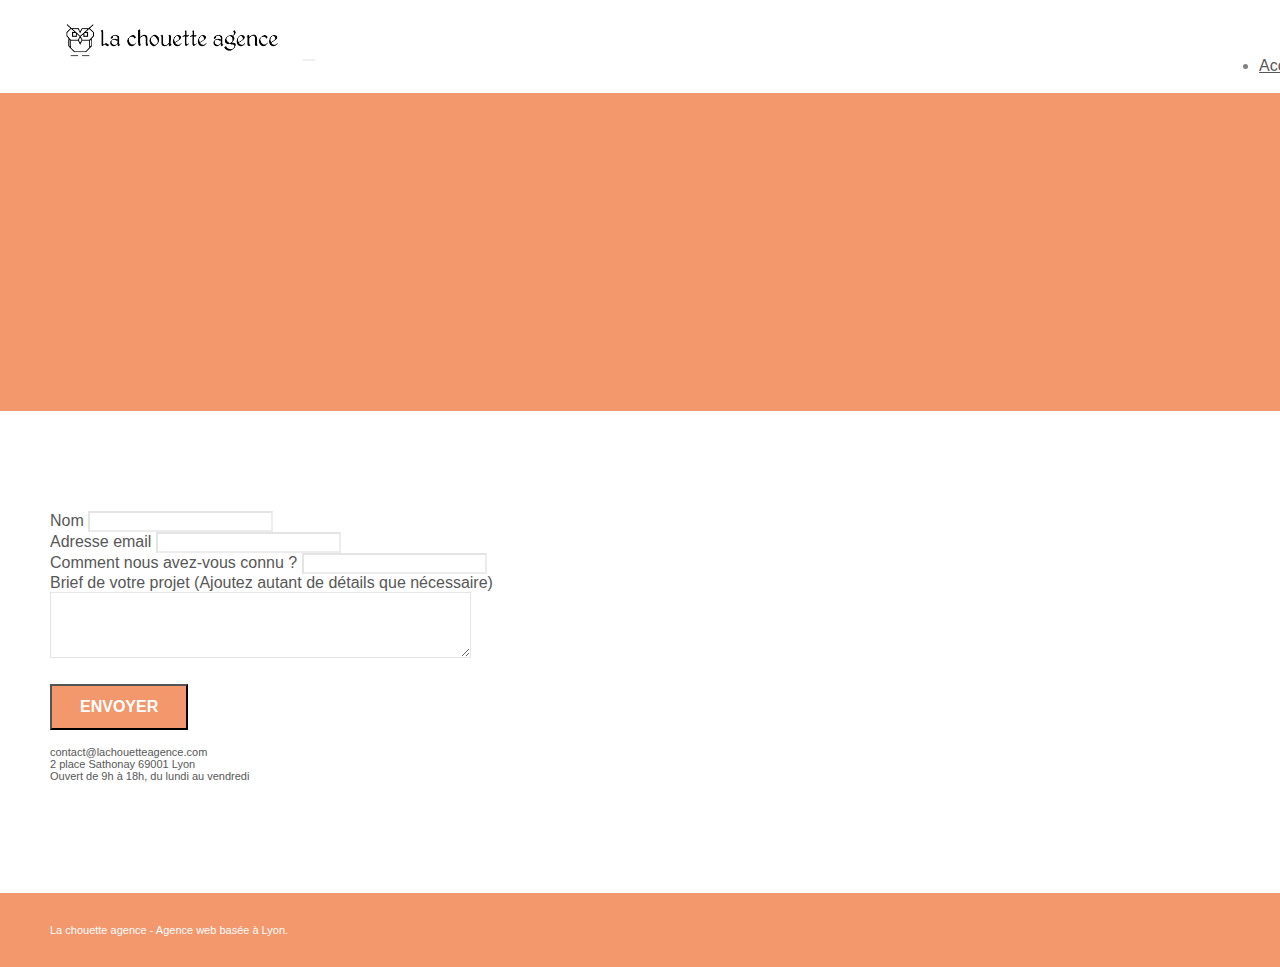
==== contact.html @ b1435731 "first commit" ====
<!doctype html>
<html lang="fr">
<head>
    <meta charset="utf-8">
    <meta name="keywords" content="webdesign agance web internet Lyon ">
    <meta name="description" content="Contactez-nous ! Nous pouvons ensemble apporter un renouveau à votre entreprise et oeuvrer ensemble pour développer votre business grâce au web. Basée à Lyon, La chouette agence est une entreprise spécialisée dans le web design.">
    <meta name="viewport" content="width=device-width, initial-scale=1.0, viewport-fit=cover">
    <link rel="shortcut icon" type="image/png" href="img/favicon.jpg">
    
	<link rel="stylesheet" type="text/css" href="css/bootstrap.min.css">
	<link rel="stylesheet" type="text/css" href="css/style.css">
	<link rel="stylesheet" type="text/css" href="css/font-awesome.min.css">
	<link rel="stylesheet" type="text/css" href="css/et-line.min.css">
	<meta name="robots" content="index, follow">
    <link rel="canonical" href="https://ztaky.github.io/oc_projet4_old/contact.html"/> 
    <!--dans le cas d'un site réel : <link rel="canonical" href="https://lachouetteagence.com/contact"/> -->
    
	<script async src="js/jquery-2.1.0.js"></script>
	<script async src="js/bootstrap.js"></script>
	<script async src="js/blocs.js"></script>
	<script asyncsrc="js/jqBootstrapValidation.js"></script>
	<script async src="js/formHandler.js"></script>

    <title>Contact</title>

    
<!-- Analytics -->
 
<!-- Analytics END -->
    
</head>
<body>
<!-- Principal conteneur -->
<div class="page-container">
    
<!-- bloc-0 -->
<div class="bloc bgc-white l-bloc " id="bloc-0">
	<div class="container bloc-sm">
		<nav class="navbar row">
			<div class="navbar-header">
				<a class="navbar-brand" href="index.html"><img src="img/la-chouette-agence.png" alt="atlanta web design logo" height="40" /></a>
				<button id="nav-toggle" type="button" class="ui-navbar-toggle navbar-toggle" data-toggle="collapse" data-target=".navbar-1">
					<span class="sr-only"></span><span class="icon-bar"></span><span class="icon-bar"></span><span class="icon-bar"></span>
				</button>
			</div>
			<div class="collapse navbar-collapse navbar-1 special-dropdown-nav">
				<ul class="site-navigation nav navbar-nav">
					<li>
						<a href="index.html">Accueil</a>
					</li>
					<li>
					</li>
					<li>
						<a href="contact.html">contact &gt;</a>
					</li>
				</ul>
			</div>
		</nav>
	</div>
</div>
<!-- bloc-0 END -->

<!-- bloc-6 -->
<div class="bloc bg-dots-bg bg-repeat bgc-atomic-tangerine d-bloc bloc-bg-texture texture-paper" id="bloc-6">
	<div class="container bloc-lg">
		<div class="row">
			<div class="col-sm-12">
				<h1 class="text-center hero-bloc-text tc-white">
					Parlons web design !
				</h1>
				<p class="text-center mg-lg tc-white tight-width-whitespace">
					Nous sommes ravis que vous souhaitiez collaborer avec notre agence.<br>
					Parlez-nous de votre projet en complétant le formulaire ci-dessous.
				</p>
			</div>
		</div>
	</div>
</div>
<!-- bloc-6 END -->

<!-- bloc-7 -->
<div class="bloc bgc-white l-bloc" id="bloc-7">
	<div class="container bloc-lg">
		<div class="row">
			<div class="col-sm-6">
				<form id="form_1" novalidate success-msg="Your message has been sent." fail-msg="Sorry it seems that our mail server is not responding, Sorry for the inconvenience!">
					<div class="form-group">
						<label>
							Nom
						</label>
						<input id="name" class="form-control" required />
					</div>
					<div class="form-group">
						<label>
							Adresse email
						</label>
						<input id="email" class="form-control" type="email" required />
					</div>
					<div class="form-group">
						<label>
							Comment nous avez-vous connu ?
						</label>
						<input class="form-control" type="email" required id="input_504" />
					</div>
					<div class="form-group">
						<label>
							Brief de votre projet (Ajoutez autant de détails que nécessaire)<br>
						</label><textarea id="message" class="form-control" rows="4" cols="50" required></textarea>
					</div> 
					<button class="bloc-button btn btn-lg btn-block cta-hero btn-atomic-tangerine" type="submit">
						Envoyer
					</button>
				</form>
			</div>
			<div class="col-sm-6">
				<p>
					contact@lachouetteagence.com<br>2 place Sathonay 69001 Lyon<br>Ouvert de 9h à 18h, du lundi au vendredi<br>
				</p>
			</div>
		</div>
	</div>
</div>
<!-- bloc-7 END -->

<!-- ScrollToTop Button -->
<a class="bloc-button btn btn-d scrollToTop" onclick="scrollToTarget('1')"><span class="fa fa-chevron-up"></span></a>
<!-- ScrollToTop Button END-->


<!-- Footer - bloc-8 -->
<div class="bloc bgc-atomic-tangerine d-bloc" id="bloc-8">
	<div class="container bloc-sm">
		<div class="row">
			<div class="col-sm-12">
				<p class="text-center white">
					La chouette agence - Agence web basée à Lyon.<br>
				</p>
				<div class="row row-no-gutters social">
					<div class="col-sm-3">
						<div class="text-center">
							<a class="social" href="index.html"><span class="fa fa-twitter icon-md"></span></a>
						</div>
					</div>
					<div class="col-sm-3">
						<div class="text-center">
							<a class="social" href="index.html"><span class="fa fa-facebook icon-md"></span></a>
						</div>
					</div>
					<div class="col-sm-3">
						<div class="text-center">
							<a class="social" href="index.html"><span class="fa fa-dribbble icon-md"></span></a>
						</div>
					</div>
					<div class="col-sm-3">
						<div class="text-center">
							<a class="social" href="index.html"><span class="fa fa-instagram icon-md"></span></a>
						</div>
					</div>
				</div>
			</div>
		</div>
	</div>
</div>
<!-- Footer - bloc-8 END -->

</div>
<!-- Principal conteneur END -->
    

</body>
</html>
---- css/style.css ----
body {
    margin: 0;
    padding: 0;
    background: #FFF;
    overflow-x: hidden;
    -webkit-font-smoothing: antialiased;
    -moz-osx-font-smoothing: grayscale;
}

a,
button {
    transition: all .3s ease-in-out;
    outline: none!important;
}

a:hover {
    text-decoration: none;
    cursor: pointer;
}

#page-loading-blocs-notifaction {
    position: fixed;
    top: 0;
    bottom: 0;
    width: 100%;
    z-index: 100000;
    background: #FFFFFF url("img/pageload-spinner.gif") no-repeat center center;
}

.bloc {
    width: 100%;
    clear: both;
    background: 50% 50% no-repeat;
    padding: 0 50px;
    -webkit-background-size: cover;
    -moz-background-size: cover;
    -o-background-size: cover;
    background-size: cover;
    position: relative;
}

.bloc .container {
    padding-left: 0;
    padding-right: 0;
}

.bloc-lg {
    padding: 100px 50px;
}

.bloc-md {
    padding: 50px;
}

.bloc-sm {
    padding: 20px 50px;
}

.bg-center,
.bg-l-edge,
.bg-r-edge,
.bg-t-edge,
.bg-b-edge,
.bg-tl-edge,
.bg-bl-edge,
.bg-tr-edge,
.bg-br-edge,
.bg-repeat {
    -webkit-background-size: auto!important;
    -moz-background-size: auto!important;
    -o-background-size: auto!important;
    background-size: auto!important;
}

.bg-repeat {
    background: repeat;
}

.bg-t-edge {
    background: top no-repeat;
}

.bloc-bg-texture::before {
    content: "";
    background-size: 2px 2px;
    position: absolute;
    top: 0;
    bottom: 0;
    left: 0;
    right: 0;
}

.texture-paper::before {
    background: url("img/texture-paper.png");
    background-size: 280px 280px;
}

.b-parallax {
    background-attachment: fixed;
}

.d-bloc {
    color: rgba(255, 255, 255, .7);
}

.d-bloc button:hover {
    color: rgba(255, 255, 255, .9);
}

.d-bloc .icon-round,
.d-bloc .icon-square,
.d-bloc .icon-rounded,
.d-bloc .icon-semi-rounded-a,
.d-bloc .icon-semi-rounded-b {
    border-color: rgba(255, 255, 255, .9);
}

.d-bloc .divider-h span {
    border-color: rgba(255, 255, 255, .2);
}

.d-bloc .a-btn,
.d-bloc .navbar a,
.d-bloc .navbar-brand,
.d-bloc a .icon-sm,
.d-bloc a .icon-md,
.d-bloc a .icon-lg,
.d-bloc a .icon-xl,
.d-bloc h1 a,
.d-bloc h2 a,
.d-bloc h3 a,
.d-bloc h4 a,
.d-bloc h5 a,
.d-bloc h6 a,
.d-bloc p a {
    color: rgba(255, 255, 255, .6);
}

.d-bloc .a-btn:hover,
.d-bloc .navbar a:hover,
.d-bloc .navbar-brand:hover,
.d-bloc a:hover .icon-sm,
.d-bloc a:hover .icon-md,
.d-bloc a:hover .icon-lg,
.d-bloc a:hover .icon-xl,
.d-bloc h1 a:hover,
.d-bloc h2 a:hover,
.d-bloc h3 a:hover,
.d-bloc h4 a:hover,
.d-bloc h5 a:hover,
.d-bloc h6 a:hover,
.d-bloc p a:hover {
    color: rgba(255, 255, 255, 1);
}

.d-bloc .navbar-toggle .icon-bar {
    background: rgba(255, 255, 255, 1);
}

.d-bloc .btn-wire,
.d-bloc .btn-wire:hover {
    color: rgba(255, 255, 255, 1);
    border-color: rgba(255, 255, 255, 1);
}

.d-bloc .panel {
    color: rgba(0, 0, 0, .5);
}

.d-bloc .panel button:hover {
    color: rgba(0, 0, 0, .7);
}

.d-bloc .panel icon {
    border-color: rgba(0, 0, 0, .7);
}

.d-bloc .panel .divider-h span {
    border-color: rgba(0, 0, 0, .1);
}

.d-bloc .panel .a-btn {
    color: rgba(0, 0, 0, .6);
}

.d-bloc .panel .a-btn:hover {
    color: rgba(0, 0, 0, 1);
}

.d-bloc .panel .btn-wire,
.d-bloc .panel .btn-wire:hover {
    color: rgba(0, 0, 0, .7);
    border-color: rgba(0, 0, 0, .3);
}

.d-bloc .panel,
.l-bloc {
    color: rgba(0, 0, 0, .5);
}

.d-bloc .panel button:hover,
.l-bloc button:hover {
    color: rgba(0, 0, 0, .7);
}

.l-bloc .icon-round,
.l-bloc .icon-square,
.l-bloc .icon-rounded,
.l-bloc .icon-semi-rounded-a,
.l-bloc .icon-semi-rounded-b {
    border-color: rgba(0, 0, 0, .7);
}

.d-bloc .panel .divider-h span,
.l-bloc .divider-h span {
    border-color: rgba(0, 0, 0, .1);
}

.d-bloc .panel .a-btn,
.l-bloc .a-btn,
.l-bloc .navbar a,
.l-bloc .navbar-brand,
.l-bloc a .icon-sm,
.l-bloc a .icon-md,
.l-bloc a .icon-lg,
.l-bloc a .icon-xl,
.l-bloc h1 a,
.l-bloc h2 a,
.l-bloc h3 a,
.l-bloc h4 a,
.l-bloc h5 a,
.l-bloc h6 a,
.l-bloc p a {
    color: rgba(0, 0, 0, .6);
}

.d-bloc .panel .a-btn:hover,
.l-bloc .a-btn:hover,
.l-bloc .navbar a:hover,
.l-bloc .navbar-brand:hover,
.l-bloc a:hover .icon-sm,
.l-bloc a:hover .icon-md,
.l-bloc a:hover .icon-lg,
.l-bloc a:hover .icon-xl,
.l-bloc h1 a:hover,
.l-bloc h2 a:hover,
.l-bloc h3 a:hover,
.l-bloc h4 a:hover,
.l-bloc h5 a:hover,
.l-bloc h6 a:hover,
.l-bloc p a:hover {
    color: rgba(0, 0, 0, 1);
}

.l-bloc .navbar-toggle .icon-bar {
    color: rgba(0, 0, 0, .6);
}

.d-bloc .panel .btn-wire,
.d-bloc .panel .btn-wire:hover,
.l-bloc .btn-wire,
.l-bloc .btn-wire:hover {
    color: rgba(0, 0, 0, .7);
    border-color: rgba(0, 0, 0, .3);
}

.voffset {
    margin-top: 30px;
}

.voffset-lg {
    margin-top: 80px;
}

.row-no-gutters {
    margin-right: 0;
    margin-left: 0;
}

.row.row-no-gutters > [class^="col-"],
.row.row-no-gutters > [class*=" col-"] {
    padding-right: 0;
    padding-left: 0;
}

#bloc-1-hero h1 {
    font-size: 32px;
}

.navbar {
    margin-bottom: 0;
    z-index: 1;
}

.navbar-brand {
    height: auto;
    padding: 3px 15px;
    font-size: 25px;
    font-weight: normal;
    font-weight: 600;
    line-height: 44px;
}

.navbar-brand img {
    max-height: 200px;
    margin: 0 5px 0 0;
    display: inline;
}

.navbar-brand img[src$=svg] {
    min-width: 100px;
}

.nav-center .navbar-brand img {
    margin: 0;
}

.navbar .nav {
    padding-top: 2px;
    margin-right: -16px;
    float: right;
    z-index: 1;
}

.nav > li {
    float: left;
    margin-top: 4px;
    font-size: 16px;
}

.navbar-nav .open .dropdown-menu > li > a {
    text-align: inherit;
}

.nav > li a:hover,
.nav > li a:focus {
    background: transparent;
}

.navbar-toggle {
    margin: 10px 10px 0 0;
    border: 0px;
}

.navbar-toggle:hover {
    background: transparent!important;
}

.navbar-toggle .icon-bar {
    background-color: rgba(0, 0, 0, .5);
    width: 26px;
}

.nav-invert .navbar .nav {
    float: left;
}

.nav-invert .navbar-header,
.nav-invert .navbar-brand {
    float: right;
    position: relative;
    z-index: 2;
}

@media (min-width: 768px) {
    .site-navigation {
        position: absolute;
        top: 50%;
        right: 20px;
        transform: translate(0, -50%);
        -webkit-transform: translateY(-50%);
    }
    .nav > li .dropdown-menu a,
    .nav > li .dropdown-menu a:hover {
        color: #484848;
    }
    .nav-invert .site-navigation {
        left: 0;
        right: 0;
    }
    .nav-center {
        text-align: center;
    }
    .nav-center .navbar-header {
        width: 100%;
    }
    .nav-center .navbar-header,
    .nav-center .navbar-brand,
    .nav-center .nav > li {
        float: none;
        display: inline-block;
    }
    .nav-center .site-navigation {
        position: relative;
        width: 100%;
        right: 0;
        margin-right: 0px;
        margin-top: 20px;
    }
    .nav-center.mini-nav .navbar-toggle {
        float: none;
        margin: 10px auto 0;
    }
}

.nav > li > .dropdown a {
    background: none!important;
    display: block;
    padding: 14px 15px;
}

nav .caret {
    margin: 0 5px;
}

.dropdown-menu .dropdown-menu {
    top: -8px;
    left: 100%;
}

.dropdown-menu .dropmenu-flow-right {
    top: 100%;
    left: 0;
    margin-left: -1px;
    border-top-left-radius: 0;
    border-top-right-radius: 0;
}

.dropdown-menu .dropdown span {
    border: 4px solid black;
    border-top-color: transparent;
    border-right-color: transparent;
    border-bottom-color: transparent;
    margin: 6px -5px 0 0!important;
    float: right;
}

.mg-md {
    margin-top: 10px;
    margin-bottom: 20px;
}

.mg-lg {
    margin-top: 10px;
    margin-bottom: 40px;
}

.btn {
    margin: 0 5px 5px 0;
}

.btn.pull-right {
    margin: 0 0 5px 5px;
}

.btn-d,
.btn-d:hover,
.btn-d:focus {
    color: #FFF;
    background: rgba(0, 0, 0, .3);
}

button {
    outline: none!important;
}

.btn-rd {
    border-radius: 40px;
}

.btn-clean {
    border: 1px solid rgba(0, 0, 0, .08);
    border-bottom-color: rgba(0, 0, 0, .1);
    text-shadow: 0 1px 0 rgba(0, 0, 1, .1);
    box-shadow: 0 1px 3px rgba(0, 0, 1, .25), inset 0 1px 0 0 rgba(255, 255, 255, .15);
}

.icon-md {
    font-size: 30px!important;
}

.icon-lg {
    font-size: 60px!important;
}

.sm-shadow {
    text-shadow: 0 1px 2px rgba(0, 0, 0, .3);
}

.panel-sq,
.panel-sq .panel-heading,
.panel-sq .panel-footer {
    border-radius: 0;
}

.panel-rd {
    border-radius: 30px;
}

.panel-rd .panel-heading {
    border-radius: 29px 29px 0 0;
}

.panel-rd .panel-footer {
    border-radius: 0 0 29px 29px;
}

.form-control {
    border-color: rgba(0, 0, 0, .1);
    box-shadow: none;
}

.scrollToTop {
    width: 40px;
    height: 40px;
    position: fixed;
    bottom: 20px;
    right: 20px;
    opacity: 0;
    z-index: 500;
    transition: all .3s ease-in-out;
}

.scrollToTop span {
    margin-top: 6px;
}

.showScrollTop {
    font-size: 14px;
    opacity: 1;
}

a[data-lightbox] {
    position: relative;
    display: block;
    text-align: center;
}

a[data-lightbox]:hover::before {
    content: "+";
    font-family: "HelveticaNeue-Light", "Helvetica Neue Light", "Helvetica Neue", Helvetica, Arial;
    font-size: 32px;
    width: 50px;
    height: 50px;
    margin-left: -25px;
    border-radius: 50%;
    background: rgba(0, 0, 0, .6);
    color: #FFF;
    font-weight: 100;
    z-index: 1;
    position: absolute;
    top: 50%;
    transform: translateY(-50%);
    -webkit-transform: translateY(-50%);
}

a[data-lightbox]:hover img {
    opacity: 0.6;
    -webkit-animation-fill-mode: none;
    animation-fill-mode: none;
}

#lightbox-modal {
    display: flex;
    align-items: center;
}

#lightbox-modal .modal-dialog {
    width: 90%;
    max-width: 900px;
    margin: 0 auto 0;
}

#lightbox-modal .modal-dialog img {
    max-height: 90vh;
    margin: 0 auto;
}

.lightbox-caption {
    padding: 20px;
    color: #FFF;
    background: rgba(0, 0, 0, .5);
    position: absolute;
    left: 15px;
    right: 15px;
    bottom: 5px;
}

.close-lightbox {
    color: #FFF;
    font-size: 30px;
    position: absolute;
    top: 20px;
    right: 20px;
    z-index: 20;
    background: rgba(0, 0, 0, .5);
    border: none;
    line-height: 30px;
    padding: 0 9px 5px;
    opacity: 0.3;
}

.close-lightbox:hover,
.next-lightbox:hover,
.prev-lightbox:hover {
    opacity: 1.0;
    color: #FFF;
}

.next-lightbox,
.prev-lightbox {
    font-size: 20px;
    color: rgba(255, 255, 255, .9);
    background: rgba(0, 0, 0, .5);
    transition: all .2s ease-in-out;
    position: absolute;
    top: 45%;
    z-index: 1;
    opacity: 0.4;
}

.next-lightbox {
    padding: 6px 8px 1px 13px;
    right: 25px;
}

.prev-lightbox {
    padding: 6px 13px 1px 10px;
    left: 25px;
}

.snapshot-lb .modal-body {
    padding-bottom: 45px;
}

.snapshot-lb .lightbox-caption {
    padding: 0;
    color: rgba(0, 0, 0, .5);
    background: none;
}

h1,
h2,
h3,
h4,
h5,
h6,
p,
label,
.btn,
a {
    font-family: "helvetica";
    font-weight: 400;
    color: #575757!important;
}

.container {
    max-width: 1000px;
}

.hero-bloc-text {
    font-size: 38px;
}

.hero-bloc-text-sub {
    font-size: 36px;
}

.statement-bloc-text {
    line-height: 26px;
    font-style: italic;
    font-size: 20px;
    text-align: center;
    font-weight: lighter;
    max-width: 520px;
    margin: auto auto auto auto;
}

p {
    font-size: 11px;
}

.tight-width-whitespace {
    max-width: 600px;
    margin: auto auto auto auto;
}

.h1 {
    font-size: 20px;
    font-family: "Open Sans";
}

.cta-hero {
    margin-top: 22px;
    color: #FFFFFF!important;
    text-transform: uppercase;
    padding: 12px 28px 12px 28px;
    font-size: 16px;
    font-weight: 700;
}

.social {
    max-width: 400px;
    margin: auto auto auto auto;
}

h2 {
    font-size: 22px;
    line-height: 1.4em;
}

h3 {
    font-size: 15px;
    text-transform: uppercase;
    font-weight: 700;
    color: #333333!important;
}

.med-width-whitespace {
    max-width: 800px;
    margin: auto auto auto auto;
    box-shadow: 0px 0px 0px #000000;
}

h1 {
    color: #333333!important;
}

h4 {
    color: #333333!important;
}

.icons {
    margin-bottom: 14px;
    margin-top: 24px;
}

.white {
    color: #FFFFFF!important;
}

.portfolio-thumb {
    margin-bottom: 24px;
}

.portfolio-row {
    margin-bottom: 44px;
    margin-top: 50px;
}

.avatar {
    box-shadow: 0px 4px 9px rgba(0, 0, 0, 0.3);
}

.black-background {
    background-color: rgba(165, 147, 99, 0.7);
    padding: 40px 40px 40px 40px;
}

.bold-link {
    font-weight: 900;
    text-decoration: underline!important;
}

.bgc-white {
    background-color: #FFFFFF;
}

.bgc-dark-slate-blue {
    background-color: #364577;
}

.bgc-atomic-tangerine {
    background-color: #F3976C;
}

.tc-white {
    color: #F3976C!important;
}

.btn-atomic-tangerine {
    background: #F3976C;
    color: #FFFFFF!important;
}

.btn-atomic-tangerine:hover {
    background: #c27956!important;
    color: #FFFFFF!important;
}

.ltc-white {
    color: #FFFFFF!important;
}

.ltc-white:hover {
    color: #cccccc!important;
}

.ltc-atomic-tangerine {
    color: #F3976C!important;
}

.ltc-atomic-tangerine:hover {
    color: #c27956!important;
}

.icon-dark-slate-blue {
    color: #364577!important;
    border-color: #364577!important;
}

.bg-dots-bg {
    background-image: url("img/dots-bg.png");
}

.bg-lines-h2-bg {
    background-image: url("img/lines-h2-bg.png");
}

.bg-banniere {
    background-image: url("img/la-chouette-agence-banniere.jpg");
}

.bg-presentation {
    background-image: url("img/image-de-presentation.bmp");
}

@media (max-width: 1024px) {
    .bloc {
        padding-left: 20px;
        padding-right: 20px;
    }
    .bloc.full-width-bloc,
    .bloc-tile-2.full-width-bloc .container,
    .bloc-tile-3.full-width-bloc .container,
    .bloc-tile-4.full-width-bloc .container {
        padding-left: 0;
        padding-right: 0;
    }
}

@media (max-width: 992px) and (min-width: 768px) {
    .navbar .nav {
        max-width: 80%
    }
    .nav-center.navbar .nav {
        max-width: 100%
    }
}

@media only screen and (min-device-width: 768px) and (max-device-width: 1024px) and (orientation: landscape) {
    .b-parallax {
        background-attachment: scroll;
    }
}

@media only screen and (min-device-width: 1024px) and (max-device-width: 1366px) and (-webkit-min-device-pixel-ratio: 1.5) {
    .b-parallax {
        background-attachment: scroll;
    }
}

@media (max-width: 991px) {
    .container {
        width: 100%;
    }
    .b-parallax {
        background-attachment: scroll;
    }
    .page-container,
    #hero-bloc {
        overflow-x: hidden;
        position: relative;
    }
    .bloc {
        padding-left: constant(safe-area-inset-left);
        padding-right: constant(safe-area-inset-right);
    }
    .bloc-group,
    .bloc-group .bloc {
        display: block;
        width: 100%;
    }
    .bloc-fill-screen .fill-bloc-top-edge,
    .bloc-fill-screen .fill-bloc-bottom-edge {
        padding: 0 20px;
        padding-left: constant(safe-area-inset-left);
        padding-right: constant(safe-area-inset-right);
    }
}

@media (max-width: 767px) {
    .page-container {
        overflow-x: hidden;
        position: relative;
    }
    h1,
    h2,
    h3,
    h4,
    h5,
    h6,
    p,
    #disqus_thread {
        padding-left: 10px!important;
        padding-right: 10px!important;
    }
    .b-parallax {
        background-attachment: scroll;
    }
    .navbar .nav {
        padding-top: 0;
        border-top: 1px solid rgba(0, 0, 0, .2);
        float: none!important;
    }
    .navbar.row {
        margin-left: 0;
        margin-right: 0;
    }
    .site-navigation {
        position: inherit;
        transform: none;
        -webkit-transform: none;
        -ms-transform: none;
    }
    .nav > li {
        margin-top: 0;
        border-bottom: 1px solid rgba(0, 0, 0, .1);
        background: rgba(0, 0, 0, .05);
        text-align: left;
        padding-left: 15px;
        width: 100%;
    }
    .nav > li:hover {
        background: rgba(0, 0, 0, .08);
    }
    .dropdown .dropdown a .caret {
        float: none;
        margin: 5px 0 0 10px!important;
        border: 4px solid black;
        border-bottom-color: transparent;
        border-right-color: transparent;
        border-left-color: transparent;
    }
    #hero-bloc .navbar .nav {
        background: rgba(0, 0, 0, .8);
    }
    #hero-bloc .navbar .nav a {
        color: rgba(255, 255, 255, .6);
    }
    .hero {
        padding: 50px 0;
    }
    .hero-nav {
        left: -1px;
        right: -1px;
    }
    .navbar-collapse {
        padding: 0;
        overflow-x: hidden;
        -webkit-box-shadow: none;
        box-shadow: none;
    }
    .navbar-brand img {
        max-height: 40px;
        width: auto;
    }
    .nav-invert .navbar-header {
        float: none;
        width: 100%;
    }
    .nav-invert .navbar-toggle {
        float: left;
        margin-left: 10px;
    }
    .bloc {
        padding-left: 0;
        padding-right: 0;
    }
    .bloc-xxl,
    .bloc-xl,
    .bloc-lg {
        padding: 40px 0;
    }
    .bloc-sm,
    .bloc-md {
        padding-left: 0;
        padding-right: 0;
    }
    .bloc-tile-2 .container,
    .bloc-tile-3 .container,
    .bloc-tile-4 .container,
    .bloc-fill-screen .fill-bloc-top-edge,
    .bloc-fill-screen .fill-bloc-bottom-edge {
        padding-left: 0;
        padding-right: 0;
    }
    .a-block {
        padding: 0 10px;
    }
    .btn-dwn {
        display: none;
    }
    .voffset {
        margin-top: 5px;
    }
    .voffset-md {
        margin-top: 20px;
    }
    .voffset-lg {
        margin-top: 30px;
    }
    form {
        padding: 5px;
    }
    .close-lightbox {
        display: inline-block;
    }
    .blocsapp-device-iphone5 {
        background-size: 216px 425px;
        padding-top: 60px;
        width: 216px;
        height: 425px;
    }
    .blocsapp-device-iphone5 img {
        width: 180px;
        height: 320px;
    }
}

@media (max-width: 400px) {
    .bloc {
        padding-left: 0;
        padding-right: 0;
    }
}

@media (max-width: 767px) {
    .bloc-mob-center-text {
        text-align: center;
    }
}
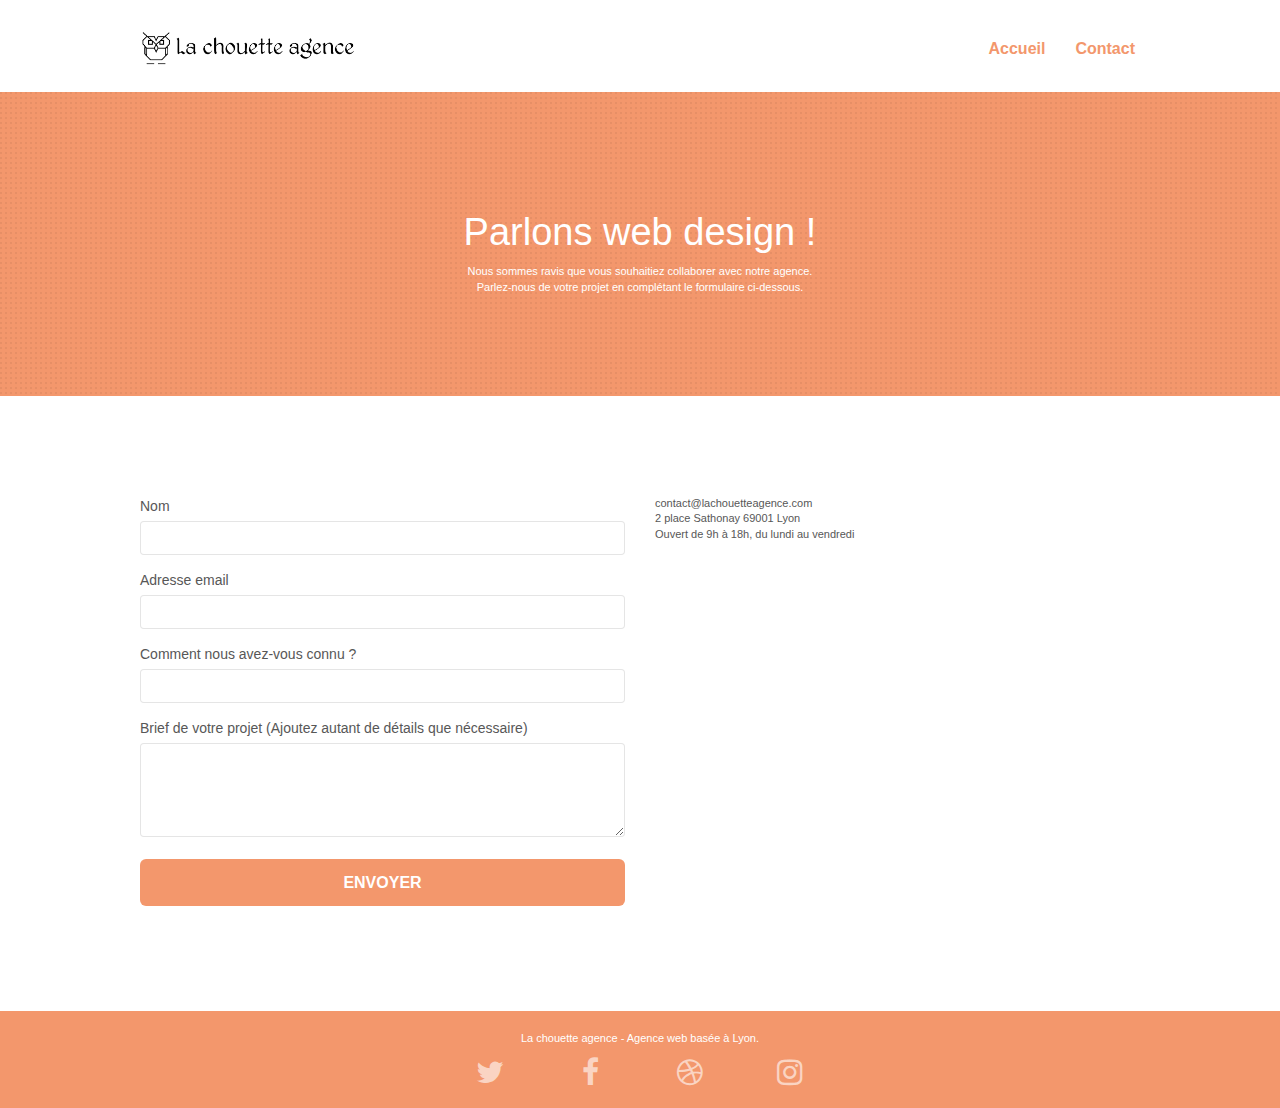
==== commit a722bbc7: "version responsive" ====
--- a/contact.html
+++ b/contact.html
@@ -7,10 +7,10 @@
     <meta name="viewport" content="width=device-width, initial-scale=1.0, viewport-fit=cover">
     <link rel="shortcut icon" type="image/png" href="img/favicon.jpg">
     
-	<link rel="stylesheet" type="text/css" href="css/bootstrap.min.css">
+	<link rel="stylesheet" type="text/css" href="css/bootstrap.css">
 	<link rel="stylesheet" type="text/css" href="css/style.css">
-	<link rel="stylesheet" type="text/css" href="css/font-awesome.min.css">
-	<link rel="stylesheet" type="text/css" href="css/et-line.min.css">
+	<link rel="stylesheet" type="text/css" href="css/font-awesome.css">
+	<link rel="stylesheet" type="text/css" href="css/et-line.css">
 	<meta name="robots" content="index, follow">
     <link rel="canonical" href="https://ztaky.github.io/oc_projet4_old/contact.html"/> 
     <!--dans le cas d'un site réel : <link rel="canonical" href="https://lachouetteagence.com/contact"/> -->
@@ -46,12 +46,12 @@
 			<div class="collapse navbar-collapse navbar-1 special-dropdown-nav">
 				<ul class="site-navigation nav navbar-nav">
 					<li>
-						<a href="index.html">Accueil</a>
+						<a class="perso" href="index.html">Accueil</a>
 					</li>
 					<li>
 					</li>
 					<li>
-						<a href="contact.html">contact &gt;</a>
+						<a class="perso" href="contact.html">Contact</a>
 					</li>
 				</ul>
 			</div>
@@ -113,8 +113,8 @@
 				</form>
 			</div>
 			<div class="col-sm-6">
-				<p>
-					contact@lachouetteagence.com<br>2 place Sathonay 69001 Lyon<br>Ouvert de 9h à 18h, du lundi au vendredi<br>
+				<p class="adresse">
+					<a class="email" href="mailto:contact@lachouetteagence.com">contact@lachouetteagence.com</a><br>2 place Sathonay 69001 Lyon<br>Ouvert de 9h à 18h, du lundi au vendredi<br>
 				</p>
 			</div>
 		</div>
--- a/css/style.css
+++ b/css/style.css
@@ -326,6 +326,8 @@
     float: left;
     margin-top: 4px;
     font-size: 16px;
+    font-weight: bold;
+    color: #F3976C;
 }
 
 .navbar-nav .open .dropdown-menu > li > a {
@@ -361,6 +363,8 @@
     position: relative;
     z-index: 2;
 }
+
+
 
 @media (min-width: 768px) {
     .site-navigation {
@@ -753,7 +757,7 @@
 }
 
 .black-background {
-    background-color: rgba(165, 147, 99, 0.7);
+    background-color: rgba(237, 120, 18, 0.5);
     padding: 40px 40px 40px 40px;
 }
 
@@ -775,7 +779,7 @@
 }
 
 .tc-white {
-    color: #F3976C!important;
+    color: #FFFFFF !important;
 }
 
 .btn-atomic-tangerine {
@@ -805,24 +809,24 @@
 }
 
 .icon-dark-slate-blue {
-    color: #364577!important;
+    color: #!important;
     border-color: #364577!important;
 }
 
 .bg-dots-bg {
-    background-image: url("img/dots-bg.png");
+    background-image: url("../img/dots-bg.png");
 }
 
 .bg-lines-h2-bg {
-    background-image: url("img/lines-h2-bg.png");
+    background-image: url("../img/lines-h2-bg.png");
 }
 
 .bg-banniere {
-    background-image: url("img/la-chouette-agence-banniere.jpg");
+    background-image: url("../img/la-chouette-agence-banniere.jpg");
 }
 
 .bg-presentation {
-    background-image: url("img/image-de-presentation.bmp");
+    background-image: url("../img/image-de-presentation.png");
 }
 
 @media (max-width: 1024px) {
@@ -1033,10 +1037,51 @@
         padding-left: 0;
         padding-right: 0;
     }
+
+
 }
 
 @media (max-width: 767px) {
     .bloc-mob-center-text {
         text-align: center;
     }
-}+
+
+.adresse {
+    font-size: 1em;
+    text-align: center;
+    margin-left: 50px;
+}
+
+.perso1{
+    display:flex;
+    justify-content: space-around!important;
+}
+
+.social {
+    display: flex;
+    margin-left: 33%;
+    padding-right: 20px;
+    justify-content: space-around;       
+}
+
+.imgsmall{
+    width: 70%;
+    height: 70%;
+}
+}
+
+.icon-lg{
+    color: #F3976C!important;
+}
+
+.perso{
+    font-weight: bold;
+    color: #F3976C!important; 
+}
+
+.email{
+    color: #F3976C;
+    text-decoration: none;
+}
+
--- a/css/et-line.css
+++ b/css/et-line.css
@@ -0,0 +1,519 @@
+@font-face {
+    font-family: et-line;
+    src: url(../fonts/et-line.eot);
+    src: url(../fonts/et-line.eot?#iefix) format('embedded-opentype'), url(../fonts/et-line.woff) format('woff'), url(../fonts/et-line.ttf) format('truetype'), url(../fonts/et-line.svg#et-line) format('svg');
+    font-weight: 400;
+    font-style: normal
+}
+
+.et-icon-adjustments,
+.et-icon-alarmclock,
+.et-icon-anchor,
+.et-icon-aperture,
+.et-icon-attachment,
+.et-icon-bargraph,
+.et-icon-basket,
+.et-icon-beaker,
+.et-icon-bike,
+.et-icon-book-open,
+.et-icon-briefcase,
+.et-icon-browser,
+.et-icon-calendar,
+.et-icon-camera,
+.et-icon-caution,
+.et-icon-chat,
+.et-icon-circle-compass,
+.et-icon-clipboard,
+.et-icon-clock,
+.et-icon-cloud,
+.et-icon-compass,
+.et-icon-desktop,
+.et-icon-dial,
+.et-icon-document,
+.et-icon-documents,
+.et-icon-download,
+.et-icon-dribbble,
+.et-icon-edit,
+.et-icon-envelope,
+.et-icon-expand,
+.et-icon-facebook,
+.et-icon-flag,
+.et-icon-focus,
+.et-icon-gears,
+.et-icon-genius,
+.et-icon-gift,
+.et-icon-global,
+.et-icon-globe,
+.et-icon-googleplus,
+.et-icon-grid,
+.et-icon-happy,
+.et-icon-hazardous,
+.et-icon-heart,
+.et-icon-hotairballoon,
+.et-icon-hourglass,
+.et-icon-key,
+.et-icon-laptop,
+.et-icon-layers,
+.et-icon-lifesaver,
+.et-icon-lightbulb,
+.et-icon-linegraph,
+.et-icon-linkedin,
+.et-icon-lock,
+.et-icon-magnifying-glass,
+.et-icon-map,
+.et-icon-map-pin,
+.et-icon-megaphone,
+.et-icon-mic,
+.et-icon-mobile,
+.et-icon-newspaper,
+.et-icon-notebook,
+.et-icon-paintbrush,
+.et-icon-paperclip,
+.et-icon-pencil,
+.et-icon-phone,
+.et-icon-picture,
+.et-icon-pictures,
+.et-icon-piechart,
+.et-icon-presentation,
+.et-icon-pricetags,
+.et-icon-printer,
+.et-icon-profile-female,
+.et-icon-profile-male,
+.et-icon-puzzle,
+.et-icon-quote,
+.et-icon-recycle,
+.et-icon-refresh,
+.et-icon-ribbon,
+.et-icon-rss,
+.et-icon-sad,
+.et-icon-scissors,
+.et-icon-scope,
+.et-icon-search,
+.et-icon-shield,
+.et-icon-speedometer,
+.et-icon-strategy,
+.et-icon-streetsign,
+.et-icon-tablet,
+.et-icon-target,
+.et-icon-telescope,
+.et-icon-toolbox,
+.et-icon-tools,
+.et-icon-tools-2,
+.et-icon-trophy,
+.et-icon-tumblr,
+.et-icon-twitter,
+.et-icon-upload,
+.et-icon-video,
+.et-icon-wallet,
+.et-icon-wine {
+    font-family: et-line;
+    speak: none;
+    font-style: normal;
+    font-weight: 400;
+    font-variant: normal;
+    text-transform: none;
+    line-height: 1;
+    -webkit-font-smoothing: antialiased;
+    -moz-osx-font-smoothing: grayscale;
+    display: inline-block
+}
+
+.et-icon-mobile:before {
+    content: "\e000"
+}
+
+.et-icon-laptop:before {
+    content: "\e001"
+}
+
+.et-icon-desktop:before {
+    content: "\e002"
+}
+
+.et-icon-tablet:before {
+    content: "\e003"
+}
+
+.et-icon-phone:before {
+    content: "\e004"
+}
+
+.et-icon-document:before {
+    content: "\e005"
+}
+
+.et-icon-documents:before {
+    content: "\e006"
+}
+
+.et-icon-search:before {
+    content: "\e007"
+}
+
+.et-icon-clipboard:before {
+    content: "\e008"
+}
+
+.et-icon-newspaper:before {
+    content: "\e009"
+}
+
+.et-icon-notebook:before {
+    content: "\e00a"
+}
+
+.et-icon-book-open:before {
+    content: "\e00b"
+}
+
+.et-icon-browser:before {
+    content: "\e00c"
+}
+
+.et-icon-calendar:before {
+    content: "\e00d"
+}
+
+.et-icon-presentation:before {
+    content: "\e00e"
+}
+
+.et-icon-picture:before {
+    content: "\e00f"
+}
+
+.et-icon-pictures:before {
+    content: "\e010"
+}
+
+.et-icon-video:before {
+    content: "\e011"
+}
+
+.et-icon-camera:before {
+    content: "\e012"
+}
+
+.et-icon-printer:before {
+    content: "\e013"
+}
+
+.et-icon-toolbox:before {
+    content: "\e014"
+}
+
+.et-icon-briefcase:before {
+    content: "\e015"
+}
+
+.et-icon-wallet:before {
+    content: "\e016"
+}
+
+.et-icon-gift:before {
+    content: "\e017"
+}
+
+.et-icon-bargraph:before {
+    content: "\e018"
+}
+
+.et-icon-grid:before {
+    content: "\e019"
+}
+
+.et-icon-expand:before {
+    content: "\e01a"
+}
+
+.et-icon-focus:before {
+    content: "\e01b"
+}
+
+.et-icon-edit:before {
+    content: "\e01c"
+}
+
+.et-icon-adjustments:before {
+    content: "\e01d"
+}
+
+.et-icon-ribbon:before {
+    content: "\e01e"
+}
+
+.et-icon-hourglass:before {
+    content: "\e01f"
+}
+
+.et-icon-lock:before {
+    content: "\e020"
+}
+
+.et-icon-megaphone:before {
+    content: "\e021"
+}
+
+.et-icon-shield:before {
+    content: "\e022"
+}
+
+.et-icon-trophy:before {
+    content: "\e023"
+}
+
+.et-icon-flag:before {
+    content: "\e024"
+}
+
+.et-icon-map:before {
+    content: "\e025"
+}
+
+.et-icon-puzzle:before {
+    content: "\e026"
+}
+
+.et-icon-basket:before {
+    content: "\e027"
+}
+
+.et-icon-envelope:before {
+    content: "\e028"
+}
+
+.et-icon-streetsign:before {
+    content: "\e029"
+}
+
+.et-icon-telescope:before {
+    content: "\e02a"
+}
+
+.et-icon-gears:before {
+    content: "\e02b"
+}
+
+.et-icon-key:before {
+    content: "\e02c"
+}
+
+.et-icon-paperclip:before {
+    content: "\e02d"
+}
+
+.et-icon-attachment:before {
+    content: "\e02e"
+}
+
+.et-icon-pricetags:before {
+    content: "\e02f"
+}
+
+.et-icon-lightbulb:before {
+    content: "\e030"
+}
+
+.et-icon-layers:before {
+    content: "\e031"
+}
+
+.et-icon-pencil:before {
+    content: "\e032"
+}
+
+.et-icon-tools:before {
+    content: "\e033"
+}
+
+.et-icon-tools-2:before {
+    content: "\e034"
+}
+
+.et-icon-scissors:before {
+    content: "\e035"
+}
+
+.et-icon-paintbrush:before {
+    content: "\e036"
+}
+
+.et-icon-magnifying-glass:before {
+    content: "\e037"
+}
+
+.et-icon-circle-compass:before {
+    content: "\e038"
+}
+
+.et-icon-linegraph:before {
+    content: "\e039"
+}
+
+.et-icon-mic:before {
+    content: "\e03a"
+}
+
+.et-icon-strategy:before {
+    content: "\e03b"
+}
+
+.et-icon-beaker:before {
+    content: "\e03c"
+}
+
+.et-icon-caution:before {
+    content: "\e03d"
+}
+
+.et-icon-recycle:before {
+    content: "\e03e"
+}
+
+.et-icon-anchor:before {
+    content: "\e03f"
+}
+
+.et-icon-profile-male:before {
+    content: "\e040"
+}
+
+.et-icon-profile-female:before {
+    content: "\e041"
+}
+
+.et-icon-bike:before {
+    content: "\e042"
+}
+
+.et-icon-wine:before {
+    content: "\e043"
+}
+
+.et-icon-hotairballoon:before {
+    content: "\e044"
+}
+
+.et-icon-globe:before {
+    content: "\e045"
+}
+
+.et-icon-genius:before {
+    content: "\e046"
+}
+
+.et-icon-map-pin:before {
+    content: "\e047"
+}
+
+.et-icon-dial:before {
+    content: "\e048"
+}
+
+.et-icon-chat:before {
+    content: "\e049"
+}
+
+.et-icon-heart:before {
+    content: "\e04a"
+}
+
+.et-icon-cloud:before {
+    content: "\e04b"
+}
+
+.et-icon-upload:before {
+    content: "\e04c"
+}
+
+.et-icon-download:before {
+    content: "\e04d"
+}
+
+.et-icon-target:before {
+    content: "\e04e"
+}
+
+.et-icon-hazardous:before {
+    content: "\e04f"
+}
+
+.et-icon-piechart:before {
+    content: "\e050"
+}
+
+.et-icon-speedometer:before {
+    content: "\e051"
+}
+
+.et-icon-global:before {
+    content: "\e052"
+}
+
+.et-icon-compass:before {
+    content: "\e053"
+}
+
+.et-icon-lifesaver:before {
+    content: "\e054"
+}
+
+.et-icon-clock:before {
+    content: "\e055"
+}
+
+.et-icon-aperture:before {
+    content: "\e056"
+}
+
+.et-icon-quote:before {
+    content: "\e057"
+}
+
+.et-icon-scope:before {
+    content: "\e058"
+}
+
+.et-icon-alarmclock:before {
+    content: "\e059"
+}
+
+.et-icon-refresh:before {
+    content: "\e05a"
+}
+
+.et-icon-happy:before {
+    content: "\e05b"
+}
+
+.et-icon-sad:before {
+    content: "\e05c"
+}
+
+.et-icon-facebook:before {
+    content: "\e05d"
+}
+
+.et-icon-twitter:before {
+    content: "\e05e"
+}
+
+.et-icon-googleplus:before {
+    content: "\e05f"
+}
+
+.et-icon-rss:before {
+    content: "\e060"
+}
+
+.et-icon-tumblr:before {
+    content: "\e061"
+}
+
+.et-icon-linkedin:before {
+    content: "\e062"
+}
+
+.et-icon-dribbble:before {
+    content: "\e063"
+}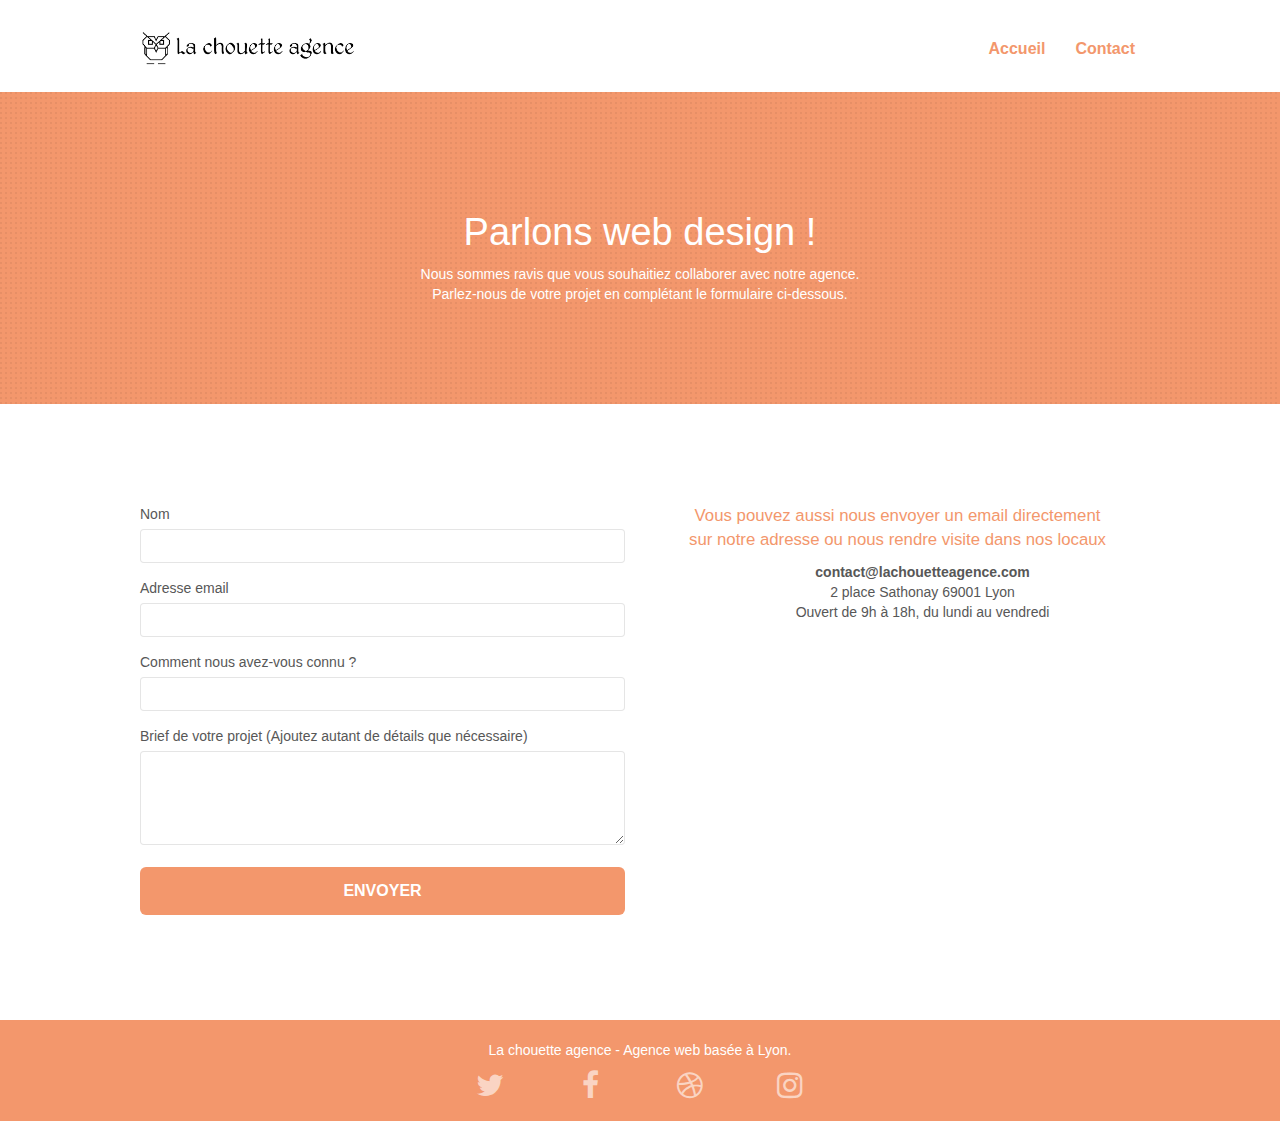
==== commit ffeb8098: "version before minif" ====
--- a/contact.html
+++ b/contact.html
@@ -68,7 +68,7 @@
 				<h1 class="text-center hero-bloc-text tc-white">
 					Parlons web design !
 				</h1>
-				<p class="text-center mg-lg tc-white tight-width-whitespace">
+				<p class="text-center mg-lg tc-white tight-width-whitespace ca-texte1">
 					Nous sommes ravis que vous souhaitiez collaborer avec notre agence.<br>
 					Parlez-nous de votre projet en complétant le formulaire ci-dessous.
 				</p>
@@ -113,6 +113,7 @@
 				</form>
 			</div>
 			<div class="col-sm-6">
+				<p class="visite"> Vous pouvez aussi nous envoyer un email directement sur notre adresse ou nous rendre visite dans nos locaux</p>
 				<p class="adresse">
 					<a class="email" href="mailto:contact@lachouetteagence.com">contact@lachouetteagence.com</a><br>2 place Sathonay 69001 Lyon<br>Ouvert de 9h à 18h, du lundi au vendredi<br>
 				</p>
@@ -132,7 +133,7 @@
 	<div class="container bloc-sm">
 		<div class="row">
 			<div class="col-sm-12">
-				<p class="text-center white">
+				<p class="text-center white ca-texte1">
 					La chouette agence - Agence web basée à Lyon.<br>
 				</p>
 				<div class="row row-no-gutters social">
@@ -168,4 +169,4 @@
     
 
 </body>
-</html>
+</html>--- a/css/style.css
+++ b/css/style.css
@@ -748,7 +748,7 @@
 }
 
 .portfolio-row {
-    margin-bottom: 44px;
+    margin-bottom: 0px;
     margin-top: 50px;
 }
 
@@ -757,7 +757,7 @@
 }
 
 .black-background {
-    background-color: rgba(237, 120, 18, 0.5);
+    background-color: rgba(237, 120, 18, 0.7);
     padding: 40px 40px 40px 40px;
 }
 
@@ -1047,17 +1047,6 @@
     }
 
 
-.adresse {
-    font-size: 1em;
-    text-align: center;
-    margin-left: 50px;
-}
-
-.perso1{
-    display:flex;
-    justify-content: space-around!important;
-}
-
 .social {
     display: flex;
     margin-left: 33%;
@@ -1081,7 +1070,46 @@
 }
 
 .email{
-    color: #F3976C;
+    
     text-decoration: none;
-}
-
+    font-weight: bold;
+}
+
+.blocperso{
+    width: 100%!important;
+}
+
+.adresse {
+    font-size: 1em;
+    text-align: center;
+    margin-left: 50px;
+}
+
+.visite{
+    font-size: 1.2em;
+    text-align: center;
+    padding-right: 30px;
+    padding-left: 30px;
+    color: #F3976C!important;
+}
+
+.ca-texte1{
+    font-size: 1em;
+}
+
+.ca-texte2{
+    font-size:0.9em;
+}
+
+.ca-texte3{
+    color: #F3976C!important;
+}
+
+.ca-texte4{
+    font-size: 0.8em;
+    margin-bottom: 30px;
+}
+
+.ca-texte5{
+    font-weight: bold;
+}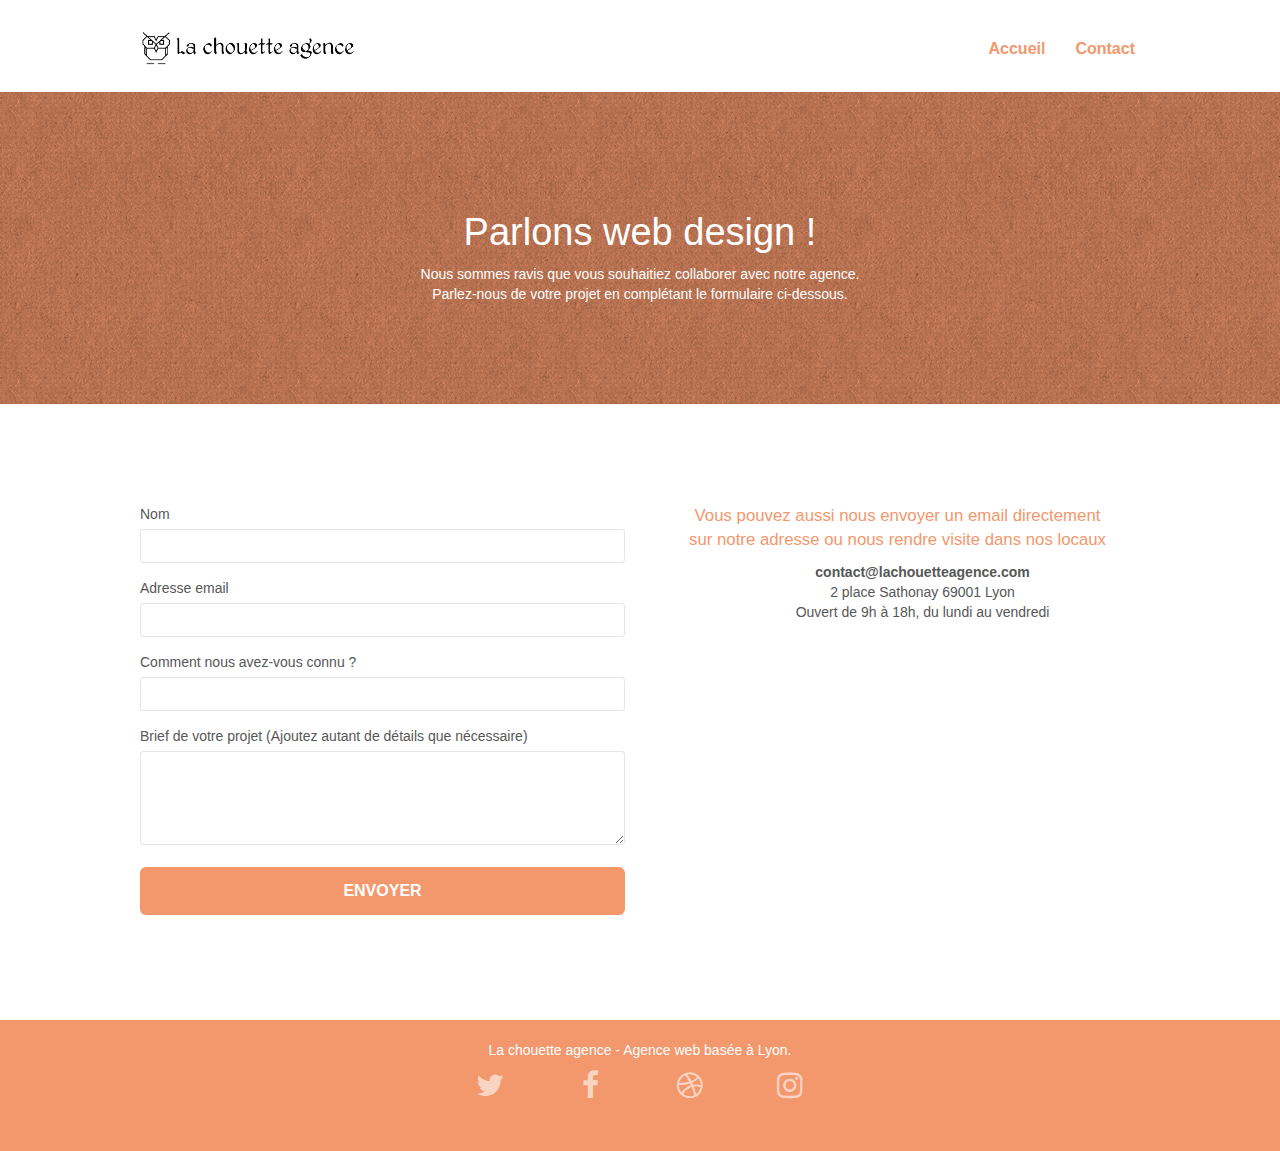
==== commit 3b7ba80a: "version corrigée" ====
--- a/contact.html
+++ b/contact.html
@@ -18,7 +18,7 @@
 	<script async src="js/jquery-2.1.0.js"></script>
 	<script async src="js/bootstrap.js"></script>
 	<script async src="js/blocs.js"></script>
-	<script asyncsrc="js/jqBootstrapValidation.js"></script>
+	<script async src="js/jqBootstrapValidation.js"></script>
 	<script async src="js/formHandler.js"></script>
 
     <title>Contact</title>
@@ -61,7 +61,7 @@
 <!-- bloc-0 END -->
 
 <!-- bloc-6 -->
-<div class="bloc bg-dots-bg bg-repeat bgc-atomic-tangerine d-bloc bloc-bg-texture texture-paper" id="bloc-6">
+<header class="bloc bg-dots-bg bg-repeat bgc-atomic-tangerine d-bloc bloc-bg-texture texture-paper" id="bloc-6">
 	<div class="container bloc-lg">
 		<div class="row">
 			<div class="col-sm-12">
@@ -75,15 +75,15 @@
 			</div>
 		</div>
 	</div>
-</div>
+</header>
 <!-- bloc-6 END -->
 
 <!-- bloc-7 -->
-<div class="bloc bgc-white l-bloc" id="bloc-7">
+<main class="bloc bgc-white l-bloc" id="bloc-7">
 	<div class="container bloc-lg">
 		<div class="row">
 			<div class="col-sm-6">
-				<form id="form_1" novalidate success-msg="Your message has been sent." fail-msg="Sorry it seems that our mail server is not responding, Sorry for the inconvenience!">
+				<form id="form_1" novalidate>
 					<div class="form-group">
 						<label>
 							Nom
@@ -120,7 +120,7 @@
 			</div>
 		</div>
 	</div>
-</div>
+</main>
 <!-- bloc-7 END -->
 
 <!-- ScrollToTop Button -->
@@ -129,7 +129,7 @@
 
 
 <!-- Footer - bloc-8 -->
-<div class="bloc bgc-atomic-tangerine d-bloc" id="bloc-8">
+<footer class="bloc bgc-atomic-tangerine d-bloc" id="bloc-8">
 	<div class="container bloc-sm">
 		<div class="row">
 			<div class="col-sm-12">
@@ -161,7 +161,7 @@
 			</div>
 		</div>
 	</div>
-</div>
+</footer>
 <!-- Footer - bloc-8 END -->
 
 </div>
--- a/css/style.css
+++ b/css/style.css
@@ -24,7 +24,7 @@
     bottom: 0;
     width: 100%;
     z-index: 100000;
-    background: #FFFFFF url("img/pageload-spinner.gif") no-repeat center center;
+    background: #FFFFFF url("../img/pageload-spinner.gif") no-repeat center center;
 }
 
 .bloc {
@@ -91,7 +91,7 @@
 }
 
 .texture-paper::before {
-    background: url("img/texture-paper.png");
+    background: url("../img/texture-paper.png");
     background-size: 280px 280px;
 }
 
@@ -809,7 +809,7 @@
 }
 
 .icon-dark-slate-blue {
-    color: #!important;
+    color: #FFFFFF!important;
     border-color: #364577!important;
 }
 
@@ -852,13 +852,13 @@
     }
 }
 
-@media only screen and (min-device-width: 768px) and (max-device-width: 1024px) and (orientation: landscape) {
+@media only screen and (min-width: 768px) and (max-width: 1024px) and (orientation: landscape) {
     .b-parallax {
         background-attachment: scroll;
     }
 }
 
-@media only screen and (min-device-width: 1024px) and (max-device-width: 1366px) and (-webkit-min-device-pixel-ratio: 1.5) {
+@media only screen and (min-width: 1024px) and (max-width: 1366px) and (-webkit-min-pixel-ratio: 1.5) {
     .b-parallax {
         background-attachment: scroll;
     }
@@ -876,10 +876,7 @@
         overflow-x: hidden;
         position: relative;
     }
-    .bloc {
-        padding-left: constant(safe-area-inset-left);
-        padding-right: constant(safe-area-inset-right);
-    }
+    
     .bloc-group,
     .bloc-group .bloc {
         display: block;
@@ -888,8 +885,6 @@
     .bloc-fill-screen .fill-bloc-top-edge,
     .bloc-fill-screen .fill-bloc-bottom-edge {
         padding: 0 20px;
-        padding-left: constant(safe-area-inset-left);
-        padding-right: constant(safe-area-inset-right);
     }
 }
 
@@ -1058,6 +1053,10 @@
     width: 70%;
     height: 70%;
 }
+
+.perso1{
+    display: none;
+}
 }
 
 .icon-lg{
@@ -1112,4 +1111,27 @@
 
 .ca-texte5{
     font-weight: bold;
+}
+
+.citation{
+    font-size: 1.3em;
+    font-style: italic;
+    font-weight: bold;   
+    font-family: "HelveticaNeue-Light", "Helvetica Neue Light", "Helvetica Neue", Helvetica, Arial; 
+}
+
+.citation span{
+    font-size: 0.7em;
+    font-style: normal;
+}
+
+.title{
+    font-size: 1.5em;
+    font-weight: bold;
+    font-family: "HelveticaNeue-Light", "Helvetica Neue Light", "Helvetica Neue", Helvetica, Arial;
+    margin-bottom: 30px;
+}
+
+.social{
+    margin-bottom: 30px;
 }--- a/css/et-line.css
+++ b/css/et-line.css
@@ -1,519 +1 @@
-@font-face {
-    font-family: et-line;
-    src: url(../fonts/et-line.eot);
-    src: url(../fonts/et-line.eot?#iefix) format('embedded-opentype'), url(../fonts/et-line.woff) format('woff'), url(../fonts/et-line.ttf) format('truetype'), url(../fonts/et-line.svg#et-line) format('svg');
-    font-weight: 400;
-    font-style: normal
-}
-
-.et-icon-adjustments,
-.et-icon-alarmclock,
-.et-icon-anchor,
-.et-icon-aperture,
-.et-icon-attachment,
-.et-icon-bargraph,
-.et-icon-basket,
-.et-icon-beaker,
-.et-icon-bike,
-.et-icon-book-open,
-.et-icon-briefcase,
-.et-icon-browser,
-.et-icon-calendar,
-.et-icon-camera,
-.et-icon-caution,
-.et-icon-chat,
-.et-icon-circle-compass,
-.et-icon-clipboard,
-.et-icon-clock,
-.et-icon-cloud,
-.et-icon-compass,
-.et-icon-desktop,
-.et-icon-dial,
-.et-icon-document,
-.et-icon-documents,
-.et-icon-download,
-.et-icon-dribbble,
-.et-icon-edit,
-.et-icon-envelope,
-.et-icon-expand,
-.et-icon-facebook,
-.et-icon-flag,
-.et-icon-focus,
-.et-icon-gears,
-.et-icon-genius,
-.et-icon-gift,
-.et-icon-global,
-.et-icon-globe,
-.et-icon-googleplus,
-.et-icon-grid,
-.et-icon-happy,
-.et-icon-hazardous,
-.et-icon-heart,
-.et-icon-hotairballoon,
-.et-icon-hourglass,
-.et-icon-key,
-.et-icon-laptop,
-.et-icon-layers,
-.et-icon-lifesaver,
-.et-icon-lightbulb,
-.et-icon-linegraph,
-.et-icon-linkedin,
-.et-icon-lock,
-.et-icon-magnifying-glass,
-.et-icon-map,
-.et-icon-map-pin,
-.et-icon-megaphone,
-.et-icon-mic,
-.et-icon-mobile,
-.et-icon-newspaper,
-.et-icon-notebook,
-.et-icon-paintbrush,
-.et-icon-paperclip,
-.et-icon-pencil,
-.et-icon-phone,
-.et-icon-picture,
-.et-icon-pictures,
-.et-icon-piechart,
-.et-icon-presentation,
-.et-icon-pricetags,
-.et-icon-printer,
-.et-icon-profile-female,
-.et-icon-profile-male,
-.et-icon-puzzle,
-.et-icon-quote,
-.et-icon-recycle,
-.et-icon-refresh,
-.et-icon-ribbon,
-.et-icon-rss,
-.et-icon-sad,
-.et-icon-scissors,
-.et-icon-scope,
-.et-icon-search,
-.et-icon-shield,
-.et-icon-speedometer,
-.et-icon-strategy,
-.et-icon-streetsign,
-.et-icon-tablet,
-.et-icon-target,
-.et-icon-telescope,
-.et-icon-toolbox,
-.et-icon-tools,
-.et-icon-tools-2,
-.et-icon-trophy,
-.et-icon-tumblr,
-.et-icon-twitter,
-.et-icon-upload,
-.et-icon-video,
-.et-icon-wallet,
-.et-icon-wine {
-    font-family: et-line;
-    speak: none;
-    font-style: normal;
-    font-weight: 400;
-    font-variant: normal;
-    text-transform: none;
-    line-height: 1;
-    -webkit-font-smoothing: antialiased;
-    -moz-osx-font-smoothing: grayscale;
-    display: inline-block
-}
-
-.et-icon-mobile:before {
-    content: "\e000"
-}
-
-.et-icon-laptop:before {
-    content: "\e001"
-}
-
-.et-icon-desktop:before {
-    content: "\e002"
-}
-
-.et-icon-tablet:before {
-    content: "\e003"
-}
-
-.et-icon-phone:before {
-    content: "\e004"
-}
-
-.et-icon-document:before {
-    content: "\e005"
-}
-
-.et-icon-documents:before {
-    content: "\e006"
-}
-
-.et-icon-search:before {
-    content: "\e007"
-}
-
-.et-icon-clipboard:before {
-    content: "\e008"
-}
-
-.et-icon-newspaper:before {
-    content: "\e009"
-}
-
-.et-icon-notebook:before {
-    content: "\e00a"
-}
-
-.et-icon-book-open:before {
-    content: "\e00b"
-}
-
-.et-icon-browser:before {
-    content: "\e00c"
-}
-
-.et-icon-calendar:before {
-    content: "\e00d"
-}
-
-.et-icon-presentation:before {
-    content: "\e00e"
-}
-
-.et-icon-picture:before {
-    content: "\e00f"
-}
-
-.et-icon-pictures:before {
-    content: "\e010"
-}
-
-.et-icon-video:before {
-    content: "\e011"
-}
-
-.et-icon-camera:before {
-    content: "\e012"
-}
-
-.et-icon-printer:before {
-    content: "\e013"
-}
-
-.et-icon-toolbox:before {
-    content: "\e014"
-}
-
-.et-icon-briefcase:before {
-    content: "\e015"
-}
-
-.et-icon-wallet:before {
-    content: "\e016"
-}
-
-.et-icon-gift:before {
-    content: "\e017"
-}
-
-.et-icon-bargraph:before {
-    content: "\e018"
-}
-
-.et-icon-grid:before {
-    content: "\e019"
-}
-
-.et-icon-expand:before {
-    content: "\e01a"
-}
-
-.et-icon-focus:before {
-    content: "\e01b"
-}
-
-.et-icon-edit:before {
-    content: "\e01c"
-}
-
-.et-icon-adjustments:before {
-    content: "\e01d"
-}
-
-.et-icon-ribbon:before {
-    content: "\e01e"
-}
-
-.et-icon-hourglass:before {
-    content: "\e01f"
-}
-
-.et-icon-lock:before {
-    content: "\e020"
-}
-
-.et-icon-megaphone:before {
-    content: "\e021"
-}
-
-.et-icon-shield:before {
-    content: "\e022"
-}
-
-.et-icon-trophy:before {
-    content: "\e023"
-}
-
-.et-icon-flag:before {
-    content: "\e024"
-}
-
-.et-icon-map:before {
-    content: "\e025"
-}
-
-.et-icon-puzzle:before {
-    content: "\e026"
-}
-
-.et-icon-basket:before {
-    content: "\e027"
-}
-
-.et-icon-envelope:before {
-    content: "\e028"
-}
-
-.et-icon-streetsign:before {
-    content: "\e029"
-}
-
-.et-icon-telescope:before {
-    content: "\e02a"
-}
-
-.et-icon-gears:before {
-    content: "\e02b"
-}
-
-.et-icon-key:before {
-    content: "\e02c"
-}
-
-.et-icon-paperclip:before {
-    content: "\e02d"
-}
-
-.et-icon-attachment:before {
-    content: "\e02e"
-}
-
-.et-icon-pricetags:before {
-    content: "\e02f"
-}
-
-.et-icon-lightbulb:before {
-    content: "\e030"
-}
-
-.et-icon-layers:before {
-    content: "\e031"
-}
-
-.et-icon-pencil:before {
-    content: "\e032"
-}
-
-.et-icon-tools:before {
-    content: "\e033"
-}
-
-.et-icon-tools-2:before {
-    content: "\e034"
-}
-
-.et-icon-scissors:before {
-    content: "\e035"
-}
-
-.et-icon-paintbrush:before {
-    content: "\e036"
-}
-
-.et-icon-magnifying-glass:before {
-    content: "\e037"
-}
-
-.et-icon-circle-compass:before {
-    content: "\e038"
-}
-
-.et-icon-linegraph:before {
-    content: "\e039"
-}
-
-.et-icon-mic:before {
-    content: "\e03a"
-}
-
-.et-icon-strategy:before {
-    content: "\e03b"
-}
-
-.et-icon-beaker:before {
-    content: "\e03c"
-}
-
-.et-icon-caution:before {
-    content: "\e03d"
-}
-
-.et-icon-recycle:before {
-    content: "\e03e"
-}
-
-.et-icon-anchor:before {
-    content: "\e03f"
-}
-
-.et-icon-profile-male:before {
-    content: "\e040"
-}
-
-.et-icon-profile-female:before {
-    content: "\e041"
-}
-
-.et-icon-bike:before {
-    content: "\e042"
-}
-
-.et-icon-wine:before {
-    content: "\e043"
-}
-
-.et-icon-hotairballoon:before {
-    content: "\e044"
-}
-
-.et-icon-globe:before {
-    content: "\e045"
-}
-
-.et-icon-genius:before {
-    content: "\e046"
-}
-
-.et-icon-map-pin:before {
-    content: "\e047"
-}
-
-.et-icon-dial:before {
-    content: "\e048"
-}
-
-.et-icon-chat:before {
-    content: "\e049"
-}
-
-.et-icon-heart:before {
-    content: "\e04a"
-}
-
-.et-icon-cloud:before {
-    content: "\e04b"
-}
-
-.et-icon-upload:before {
-    content: "\e04c"
-}
-
-.et-icon-download:before {
-    content: "\e04d"
-}
-
-.et-icon-target:before {
-    content: "\e04e"
-}
-
-.et-icon-hazardous:before {
-    content: "\e04f"
-}
-
-.et-icon-piechart:before {
-    content: "\e050"
-}
-
-.et-icon-speedometer:before {
-    content: "\e051"
-}
-
-.et-icon-global:before {
-    content: "\e052"
-}
-
-.et-icon-compass:before {
-    content: "\e053"
-}
-
-.et-icon-lifesaver:before {
-    content: "\e054"
-}
-
-.et-icon-clock:before {
-    content: "\e055"
-}
-
-.et-icon-aperture:before {
-    content: "\e056"
-}
-
-.et-icon-quote:before {
-    content: "\e057"
-}
-
-.et-icon-scope:before {
-    content: "\e058"
-}
-
-.et-icon-alarmclock:before {
-    content: "\e059"
-}
-
-.et-icon-refresh:before {
-    content: "\e05a"
-}
-
-.et-icon-happy:before {
-    content: "\e05b"
-}
-
-.et-icon-sad:before {
-    content: "\e05c"
-}
-
-.et-icon-facebook:before {
-    content: "\e05d"
-}
-
-.et-icon-twitter:before {
-    content: "\e05e"
-}
-
-.et-icon-googleplus:before {
-    content: "\e05f"
-}
-
-.et-icon-rss:before {
-    content: "\e060"
-}
-
-.et-icon-tumblr:before {
-    content: "\e061"
-}
-
-.et-icon-linkedin:before {
-    content: "\e062"
-}
-
-.et-icon-dribbble:before {
-    content: "\e063"
-}+@font-face{font-family:et-line;src:url(../fonts/et-line.eot);src:url(../fonts/et-line.eot?#iefix) format('embedded-opentype'),url(../fonts/et-line.woff) format('woff'),url(../fonts/et-line.ttf) format('truetype'),url(../fonts/et-line.svg#et-line) format('svg');font-weight:400;font-style:normal}.et-icon-adjustments,.et-icon-alarmclock,.et-icon-anchor,.et-icon-aperture,.et-icon-attachment,.et-icon-bargraph,.et-icon-basket,.et-icon-beaker,.et-icon-bike,.et-icon-book-open,.et-icon-briefcase,.et-icon-browser,.et-icon-calendar,.et-icon-camera,.et-icon-caution,.et-icon-chat,.et-icon-circle-compass,.et-icon-clipboard,.et-icon-clock,.et-icon-cloud,.et-icon-compass,.et-icon-desktop,.et-icon-dial,.et-icon-document,.et-icon-documents,.et-icon-download,.et-icon-dribbble,.et-icon-edit,.et-icon-envelope,.et-icon-expand,.et-icon-facebook,.et-icon-flag,.et-icon-focus,.et-icon-gears,.et-icon-genius,.et-icon-gift,.et-icon-global,.et-icon-globe,.et-icon-googleplus,.et-icon-grid,.et-icon-happy,.et-icon-hazardous,.et-icon-heart,.et-icon-hotairballoon,.et-icon-hourglass,.et-icon-key,.et-icon-laptop,.et-icon-layers,.et-icon-lifesaver,.et-icon-lightbulb,.et-icon-linegraph,.et-icon-linkedin,.et-icon-lock,.et-icon-magnifying-glass,.et-icon-map,.et-icon-map-pin,.et-icon-megaphone,.et-icon-mic,.et-icon-mobile,.et-icon-newspaper,.et-icon-notebook,.et-icon-paintbrush,.et-icon-paperclip,.et-icon-pencil,.et-icon-phone,.et-icon-picture,.et-icon-pictures,.et-icon-piechart,.et-icon-presentation,.et-icon-pricetags,.et-icon-printer,.et-icon-profile-female,.et-icon-profile-male,.et-icon-puzzle,.et-icon-quote,.et-icon-recycle,.et-icon-refresh,.et-icon-ribbon,.et-icon-rss,.et-icon-sad,.et-icon-scissors,.et-icon-scope,.et-icon-search,.et-icon-shield,.et-icon-speedometer,.et-icon-strategy,.et-icon-streetsign,.et-icon-tablet,.et-icon-target,.et-icon-telescope,.et-icon-toolbox,.et-icon-tools,.et-icon-tools-2,.et-icon-trophy,.et-icon-tumblr,.et-icon-twitter,.et-icon-upload,.et-icon-video,.et-icon-wallet,.et-icon-wine{font-family:et-line;speak:none;font-style:normal;font-weight:400;font-variant:normal;text-transform:none;line-height:1;-webkit-font-smoothing:antialiased;-moz-osx-font-smoothing:grayscale;display:inline-block}.et-icon-mobile:before{content:"\e000"}.et-icon-laptop:before{content:"\e001"}.et-icon-desktop:before{content:"\e002"}.et-icon-tablet:before{content:"\e003"}.et-icon-phone:before{content:"\e004"}.et-icon-document:before{content:"\e005"}.et-icon-documents:before{content:"\e006"}.et-icon-search:before{content:"\e007"}.et-icon-clipboard:before{content:"\e008"}.et-icon-newspaper:before{content:"\e009"}.et-icon-notebook:before{content:"\e00a"}.et-icon-book-open:before{content:"\e00b"}.et-icon-browser:before{content:"\e00c"}.et-icon-calendar:before{content:"\e00d"}.et-icon-presentation:before{content:"\e00e"}.et-icon-picture:before{content:"\e00f"}.et-icon-pictures:before{content:"\e010"}.et-icon-video:before{content:"\e011"}.et-icon-camera:before{content:"\e012"}.et-icon-printer:before{content:"\e013"}.et-icon-toolbox:before{content:"\e014"}.et-icon-briefcase:before{content:"\e015"}.et-icon-wallet:before{content:"\e016"}.et-icon-gift:before{content:"\e017"}.et-icon-bargraph:before{content:"\e018"}.et-icon-grid:before{content:"\e019"}.et-icon-expand:before{content:"\e01a"}.et-icon-focus:before{content:"\e01b"}.et-icon-edit:before{content:"\e01c"}.et-icon-adjustments:before{content:"\e01d"}.et-icon-ribbon:before{content:"\e01e"}.et-icon-hourglass:before{content:"\e01f"}.et-icon-lock:before{content:"\e020"}.et-icon-megaphone:before{content:"\e021"}.et-icon-shield:before{content:"\e022"}.et-icon-trophy:before{content:"\e023"}.et-icon-flag:before{content:"\e024"}.et-icon-map:before{content:"\e025"}.et-icon-puzzle:before{content:"\e026"}.et-icon-basket:before{content:"\e027"}.et-icon-envelope:before{content:"\e028"}.et-icon-streetsign:before{content:"\e029"}.et-icon-telescope:before{content:"\e02a"}.et-icon-gears:before{content:"\e02b"}.et-icon-key:before{content:"\e02c"}.et-icon-paperclip:before{content:"\e02d"}.et-icon-attachment:before{content:"\e02e"}.et-icon-pricetags:before{content:"\e02f"}.et-icon-lightbulb:before{content:"\e030"}.et-icon-layers:before{content:"\e031"}.et-icon-pencil:before{content:"\e032"}.et-icon-tools:before{content:"\e033"}.et-icon-tools-2:before{content:"\e034"}.et-icon-scissors:before{content:"\e035"}.et-icon-paintbrush:before{content:"\e036"}.et-icon-magnifying-glass:before{content:"\e037"}.et-icon-circle-compass:before{content:"\e038"}.et-icon-linegraph:before{content:"\e039"}.et-icon-mic:before{content:"\e03a"}.et-icon-strategy:before{content:"\e03b"}.et-icon-beaker:before{content:"\e03c"}.et-icon-caution:before{content:"\e03d"}.et-icon-recycle:before{content:"\e03e"}.et-icon-anchor:before{content:"\e03f"}.et-icon-profile-male:before{content:"\e040"}.et-icon-profile-female:before{content:"\e041"}.et-icon-bike:before{content:"\e042"}.et-icon-wine:before{content:"\e043"}.et-icon-hotairballoon:before{content:"\e044"}.et-icon-globe:before{content:"\e045"}.et-icon-genius:before{content:"\e046"}.et-icon-map-pin:before{content:"\e047"}.et-icon-dial:before{content:"\e048"}.et-icon-chat:before{content:"\e049"}.et-icon-heart:before{content:"\e04a"}.et-icon-cloud:before{content:"\e04b"}.et-icon-upload:before{content:"\e04c"}.et-icon-download:before{content:"\e04d"}.et-icon-target:before{content:"\e04e"}.et-icon-hazardous:before{content:"\e04f"}.et-icon-piechart:before{content:"\e050"}.et-icon-speedometer:before{content:"\e051"}.et-icon-global:before{content:"\e052"}.et-icon-compass:before{content:"\e053"}.et-icon-lifesaver:before{content:"\e054"}.et-icon-clock:before{content:"\e055"}.et-icon-aperture:before{content:"\e056"}.et-icon-quote:before{content:"\e057"}.et-icon-scope:before{content:"\e058"}.et-icon-alarmclock:before{content:"\e059"}.et-icon-refresh:before{content:"\e05a"}.et-icon-happy:before{content:"\e05b"}.et-icon-sad:before{content:"\e05c"}.et-icon-facebook:before{content:"\e05d"}.et-icon-twitter:before{content:"\e05e"}.et-icon-googleplus:before{content:"\e05f"}.et-icon-rss:before{content:"\e060"}.et-icon-tumblr:before{content:"\e061"}.et-icon-linkedin:before{content:"\e062"}.et-icon-dribbble:before{content:"\e063"}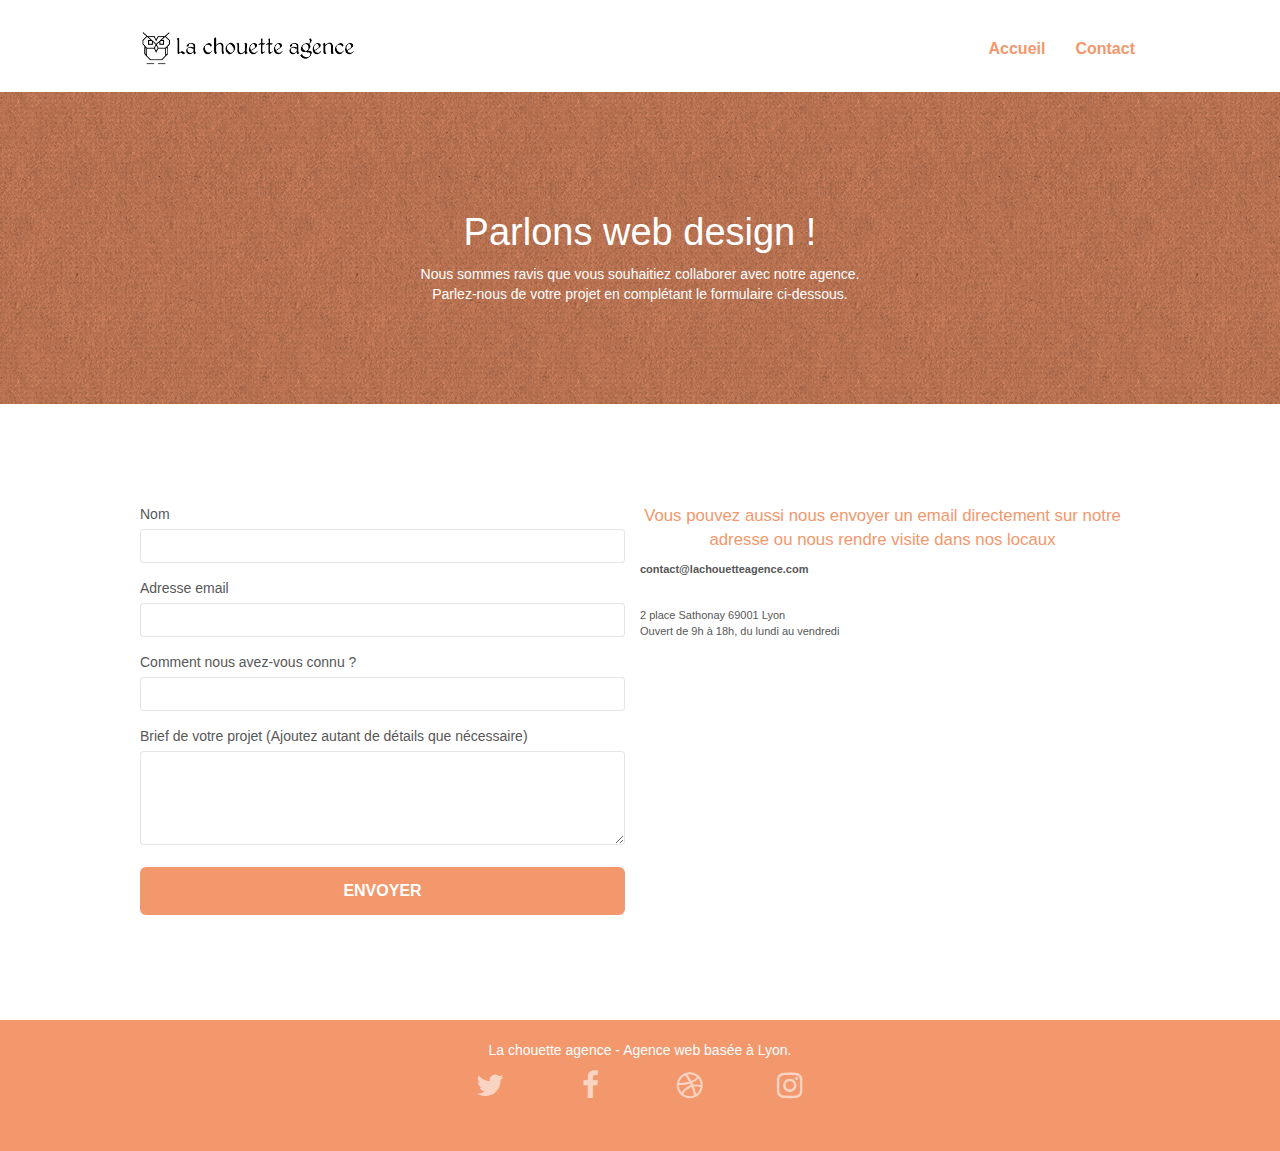
==== commit 80a9b650: "amelioration responsive" ====
--- a/contact.html
+++ b/contact.html
@@ -112,10 +112,10 @@
 					</button>
 				</form>
 			</div>
-			<div class="col-sm-6">
+			<div class="contact">
 				<p class="visite"> Vous pouvez aussi nous envoyer un email directement sur notre adresse ou nous rendre visite dans nos locaux</p>
 				<p class="adresse">
-					<a class="email" href="mailto:contact@lachouetteagence.com">contact@lachouetteagence.com</a><br>2 place Sathonay 69001 Lyon<br>Ouvert de 9h à 18h, du lundi au vendredi<br>
+					<p class="contact"><a class="email" href="mailto:contact@lachouetteagence.com">contact@lachouetteagence.com</a></p><br><p class="contact">2 place Sathonay 69001 Lyon<br>Ouvert de 9h à 18h, du lundi au vendredi<br></p>
 				</p>
 			</div>
 		</div>
--- a/css/style.css
+++ b/css/style.css
@@ -1044,19 +1044,60 @@
 
 .social {
     display: flex;
-    margin-left: 33%;
-    padding-right: 20px;
-    justify-content: space-around;       
+    margin-left: 33%!important;
+    margin-right: 33%!important;
+    justify-content: space-around!important; 
+    padding-right: 10px;
+    padding-left: 10px;     
 }
 
 .imgsmall{
     width: 70%;
     height: 70%;
+    margin-right: 10%;
+    margin-left: 10%;
 }
 
 .perso1{
     display: none;
 }
+
+.ca-texte5{
+    font-size: 1em;
+    display: block;
+}
+
+.title1{
+    font-size: 0.7em;
+    margin-left: 5%;
+    margin-right: 5%;
+    text-align: center;
+}
+
+.title2{
+    font-size: 0.8em;
+    margin-left: 7%;
+    margin-right: 7%;
+    text-align: center;
+}
+
+.citation{
+    font-size: 0.7em;
+    margin-right: 10%;
+    margin-left: 10%;
+    text-align: center;
+}
+
+.img-responsive{
+    display: flex;
+    flex-direction: column;
+    margin: auto;
+}
+
+.contact{
+    text-align: center;
+}
+
 }
 
 .icon-lg{
@@ -1072,6 +1113,7 @@
     
     text-decoration: none;
     font-weight: bold;
+    text-align: center!important;
 }
 
 .blocperso{
@@ -1125,7 +1167,7 @@
     font-style: normal;
 }
 
-.title{
+.title1, .title2{
     font-size: 1.5em;
     font-weight: bold;
     font-family: "HelveticaNeue-Light", "Helvetica Neue Light", "Helvetica Neue", Helvetica, Arial;
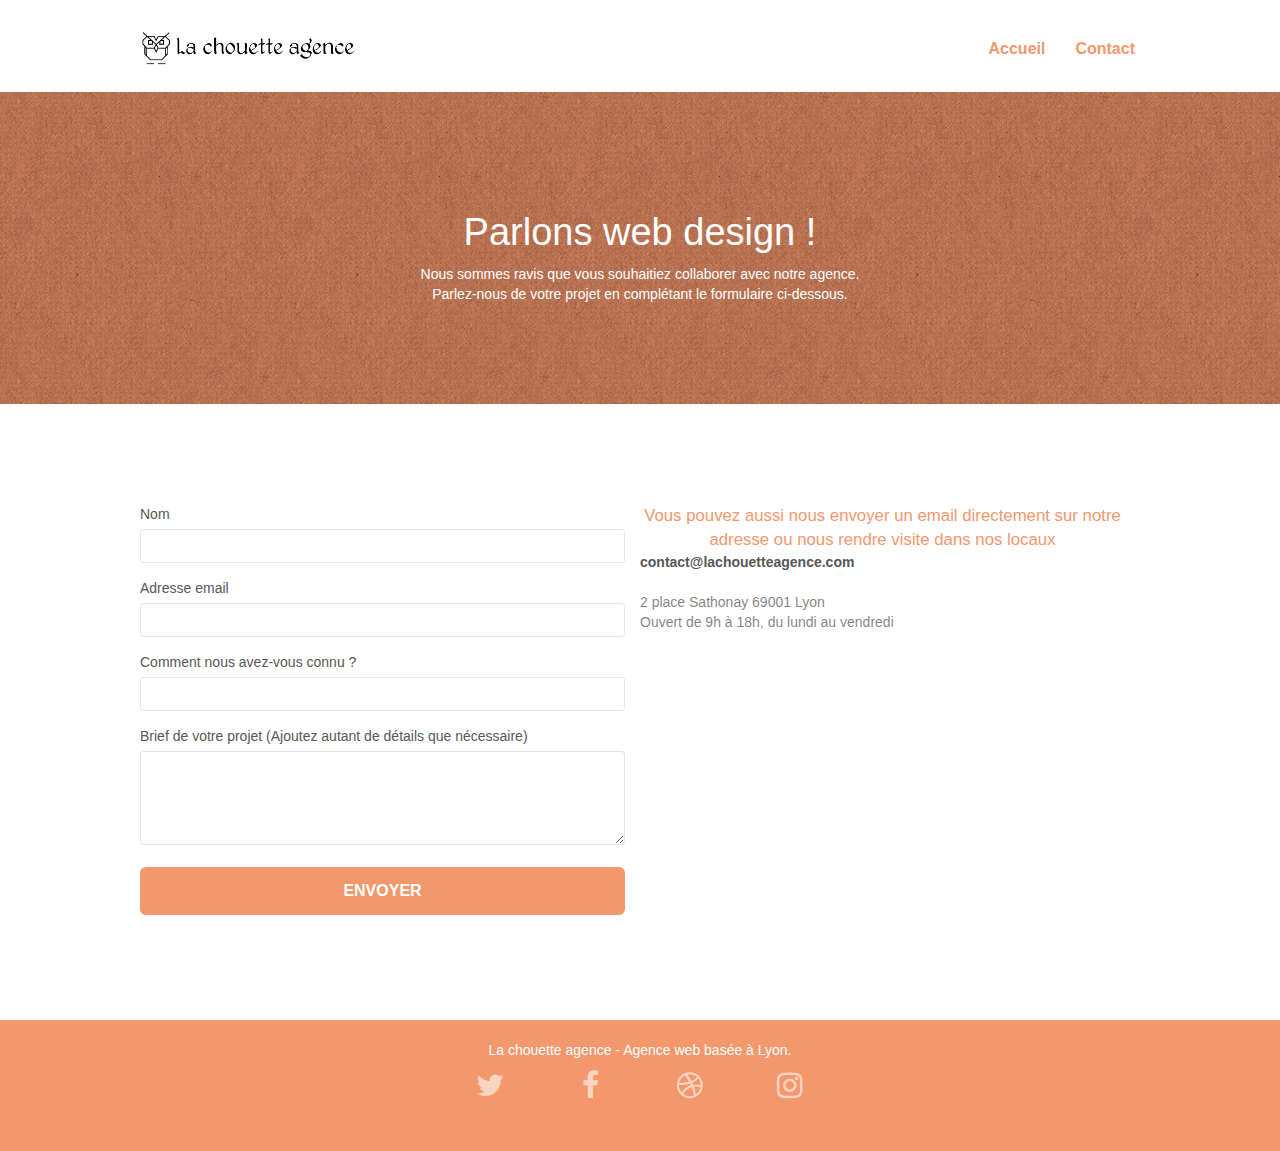
==== commit 555d25b5: "correction balise p en trop2" ====
--- a/contact.html
+++ b/contact.html
@@ -113,10 +113,13 @@
 				</form>
 			</div>
 			<div class="contact">
-				<p class="visite"> Vous pouvez aussi nous envoyer un email directement sur notre adresse ou nous rendre visite dans nos locaux</p>
-				<p class="adresse">
-					<p class="contact"><a class="email" href="mailto:contact@lachouetteagence.com">contact@lachouetteagence.com</a></p><br><p class="contact">2 place Sathonay 69001 Lyon<br>Ouvert de 9h à 18h, du lundi au vendredi<br></p>
-				</p>
+				<div class="visite"> Vous pouvez aussi nous envoyer un email directement sur notre adresse ou nous rendre visite dans nos locaux</div>
+				
+					<div class="contact">
+					<a class="email" href="mailto:contact@lachouetteagence.com">contact@lachouetteagence.com</a>
+					</div> <br> 
+					<div class="contact">2 place Sathonay 69001 Lyon<br>Ouvert de 9h à 18h, du lundi au vendredi<br>
+					</div>
 			</div>
 		</div>
 	</div>
